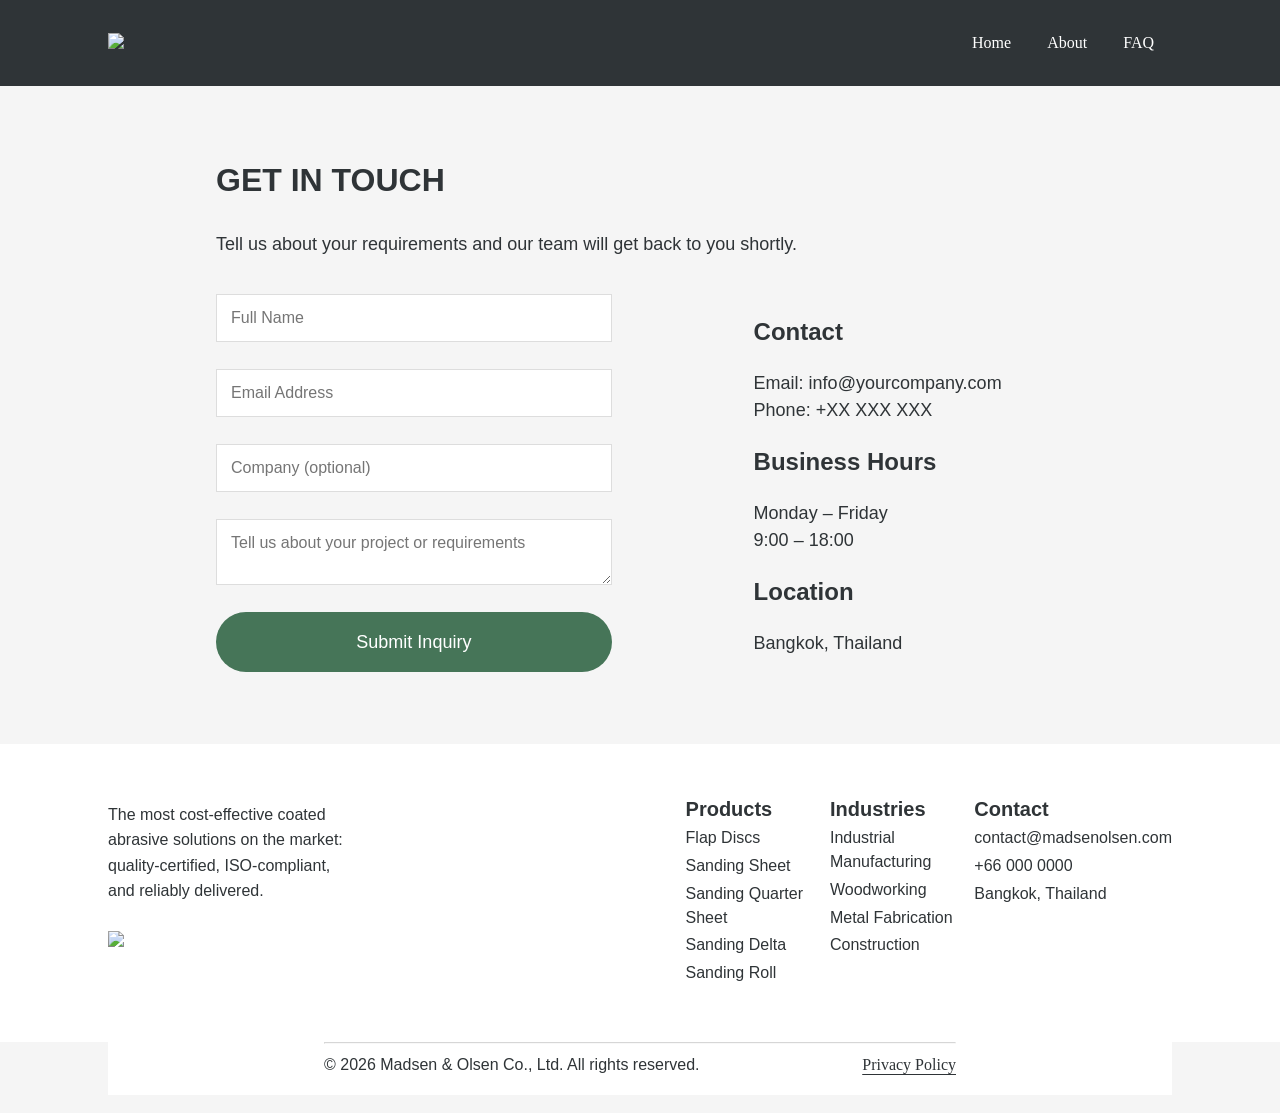
==== contact.html @ 39fec753 "Add files via upload" ====
<!DOCTYPE html>
<html lang="eng">
  <head>
    <meta charset="UTF-8" />
    <meta
      name="description"
      content="Precision Abrasives for Industrial Performance"
    />
    <meta
      name="keywords"
      content="Abrasives, Sanding, Sand Paper, Sanding Discs"
    />
    <meta name="author" content="Madsen and Olsen" />
    <meta name="viewport" content="width=device-width, initial-scale=1.0" />
    <link rel="preconnect" href="https://fonts.googleapis.com" />
    <link rel="preconnect" href="https://fonts.gstatic.com" crossorigin />
    <link rel="preconnect" href="https://fonts.googleapis.com">
    <link rel="preconnect" href="https://fonts.gstatic.com" crossorigin>
    <link href="https://fonts.googleapis.com/css2?family=Manrope:wght@400;700;800&display=swap" rel="stylesheet">
    <link rel="preconnect" href="https://fonts.googleapis.com">
<link rel="preconnect" href="https://fonts.gstatic.com" crossorigin>

<link rel="preconnect" href="https://fonts.googleapis.com">
<link rel="preconnect" href="https://fonts.gstatic.com" crossorigin>
<link href="https://fonts.googleapis.com/css2?family=DM+Sans:ital,opsz,wght@0,9..40,100..1000;1,9..40,100..1000&display=swap" rel="stylesheet">

    <link rel="stylesheet" href="./style.css" />
    <title>Contact</title>
  </head>
  <body>
    <div class="bodycontact">
    <!-- Header -->
    <header id="headcontact">
      <div class="content">
        <a href="index.html" id="logomo" class="desktop logo"><img class="logotype" src="./logomo.png" /></a>

        <nav class="desktop">
          <img id="hamburger-icon" src="./menu.png" />
          <ul class="hamburger">
            <li id="closeburger"><img id="closedown" src="./close.png" /></li>
             <li><a href="./index.html">Home</a></li>
            <li><a href="index.html#aboutus">About</a></li>
            <li><a href="index.html#faqs" id="done">FAQ</a></li>
           
          </ul>
        </nav>
      </div>
    </header>

    <!-- Main Content -->

  <section class="contact">

  <div class="contact-intro">
    <h2>Get in Touch</h2>
    <p>Tell us about your requirements and our team will get back to you shortly.</p>
  </div>

  <div class="contact-grid">

    <!-- FORM -->
    <form class="contact-form">
      <input type="text" placeholder="Full Name" required>
      <input type="email" placeholder="Email Address" required>
      <input type="text" placeholder="Company (optional)">
      <textarea placeholder="Tell us about your project or requirements"></textarea>
      <button type="submit">Submit Inquiry</button>
    </form>

    <!-- INFO -->
    <div class="contact-info">
      <h3>Contact</h3>
      <p>Email: info@yourcompany.com</p>
      <p>Phone: +XX XXX XXX</p>

      <h3>Business Hours</h3>
      <p>Monday – Friday</p>
      <p>9:00 – 18:00</p>

      <h3>Location</h3>
      <p>Bangkok, Thailand</p>
    </div>

  </div>

</section>
    <!--Footer-->
  
    <div class="footer" id="white">
     
      <div class="footer-logo">
        
         <p>The most cost-effective coated abrasive
solutions on the market: quality-certified,
ISO-compliant, and reliably delivered.</p>
      <img src="./MADSENOLSEN2.png"/>
     
      </div>
         <div class="footer-info2">
    <h3>Products</h3>
    <p>Flap Discs</p>
    <p>Sanding Sheet</p>
     <p>Sanding Quarter Sheet</p>
    <p>Sanding Delta</p>
    <p>Sanding Roll</p>
  </div>
      <div class="footer-info1">
<h3>Industries </h3>
    <p>Industrial Manufacturing</p>
    <p>Woodworking</p>
    <p>Metal Fabrication</p>
    <p>Construction</p>

  </div>
      <div class="footer-info">
    <h3>Contact</h3>
    <p>contact@madsenolsen.com</p>
    <p>+66 000 0000</p>
    <p>Bangkok, Thailand</p>
 
    </div>
    </div>
   
   
     
      <div class="collapse" id="white">
  <details class="footer-section">
  <summary>Products</summary>
  <ul>
    <li><a href="#">Sanding Discs</a></li>
    <li><a href="#">Abrasive Sheets</a></li>
    <li><a href="#">Polishing Pads</a></li>
  </ul>
</details>

<details class="footer-section">
  <summary>Industries</summary>
  <ul>
    <li><a href="#">Automotive</a></li>
    <li><a href="#">Woodworking</a></li>
    <li><a href="#">Metal</a></li>
  </ul>
</details>

<details class="footer-section">
  <summary>Contact</summary>
  <ul>
    <li>Email</li>
    <li>Phone</li>
    <li>Address</li>
  </ul>
</details>

 <div class="footer-logo">
      <img src="./MADSENOLSEN2.png"/>
      
      </div>
</div>
   </div>
   <div class="copyright" id="white">
    <hr>
    <div class="copygrid">
    <p>© 2026 Madsen & Olsen Co., Ltd. All rights reserved.</p>
    <a href="./privacy-policy.html">Privacy Policy</a>
    </div>
   </div>
    </div>
</div>
  </body>
</html>
---- style.css ----
body {
  margin: 0 auto;
  max-width: 1920px;
  background-color: #f5f5f5;
  color: #2f3437;
}
html {
  scroll-behavior: smooth;
  margin: 0 auto;
  font-family: "Roboto", sans-serif;
  font-size: 18px;
}

.content {
  position: relative;
  margin: 0 12rem;
}

a {
  font-family: "Roboto";
  text-decoration: none;
}

.logotype {
  float: top;

  width: 100px;
}

#hamburger-icon {
  display: none;
}

#closedown {
  width: 30px;
  height: 30px;
}

.hamburger li:first-child {
  display: none;
  position: absolute;
}

.button {
  display: inline-block;
  font-family: "Roboto", sans-serif;
  font-size: 1rem;
  border-radius: 50px;
  background-color: #467558;
  /*  first green 597363*/
  color: white;
  padding-left: 55px;
  padding-right: 55px;
  line-height: 60px;
  text-align: center;
  transition-property: background-color;
  transition-duration: 500ms;
  margin-top: 2rem;
}

.button:hover {
  color: #2f3437;
  background-color: white;
}
.intro #jsbut:hover {
  border: solid 1px black;
}
.cta #jsbut:hover {
  border: solid 1px black;
}
#jsbut {
  border: 1px solid transparent;
}
h1 {
  font-size: 72px;
  width: 40%;
  color: white;
  font-family: "Jost", sans-serif;
}
h2 {
  font-size: 32px;
  margin-top: 0;
  margin-bottom: 32px;
  text-transform: uppercase;
  font-family: "Jost", sans-serif;
}
p {
  font-family: "Roboto", sans-serif;
  line-height: 1.5;
  margin: 0;
}
h3 {
  font-size: 24px;
  font-family: "Jost", sans-serif;
}
h4 {
  font-size: 20px;
  font-weight: 400;
  font-family: "Jost", sans-serif;
}
/* Header */

header {
  position: fixed;
  padding-top: 0.5rem;
  padding-bottom: 2rem;
  top: 0rem;
  z-index: 1;
  width: 100%;

  background: linear-gradient(to bottom, rgba(0, 0, 0, 0.9) 0%, rgba(0, 0, 0, 0.2) 60%, rgba(0, 0, 0, 0) 100%);
}
/*(0, 0%, 91%, 1);
(231, 44%, 74%, 40%)
*/
header .content {
  display: flex;
  align-items: center;
}

header .logo {
  flex: 1;
}

header nav ul {
  display: flex;
  list-style-type: none;
}

nav a {
  vertical-align: center;
  font-size: 16px;
  padding: 1rem;
  line-height: 1.8rem;
  color: white;
}
nav a:hover {
  -webkit-text-stroke-width: 0.2px;
  -webkit-text-stroke-color: #ffffff;
}

.logotype img {
  color: white;
}

#hamburger-icon {
  display: none;
}

#closedown {
  width: 30px;
  height: 30px;
}

.hamburger li:first-child {
  display: none;
  position: absolute;
}
/* Landing Section */

.main {
  display: flex;
  align-items: center;
  width: 100%;
  height: 37rem;
  background-image: linear-gradient(rgba(0, 0, 0, 0.5), rgba(0, 0, 0, 0.1)), url("./abrasives_factory.png");
  background-position: center center;

  background-size: cover;
  background-repeat: no-repeat;
}

.banner p {
  font-size: 1.4rem;
  width: 40%;
  color: white;
}

.banner {
  top: 5rem;
  margin: 0 12rem;
  bottom: 0;
  position: relative;
  width: 100%;
  text-align: left;
}
.banner h1 {
  margin-bottom: 0;
}

.grouping {
  display: flex;
  justify-content: space-between;
  align-items: center;
  gap: 20px;
  width: 100%;
}

/* Trust Section */
.trust {
  padding-bottom: 4rem;
  background-color: #f5f5f5;
  margin-top: 6rem;
}
.trusticons {
  text-align: center;
  margin: 0 auto;
  width: 60%;
  display: grid;
  grid-template-columns: 1fr 1fr 1fr;
  column-gap: 0.7rem;
}
.trust h2 {
  text-align: center;
}
.trustbox {
  padding: 1rem;

  background-color: white;
}
.trustbox img {
  height: 50px;
  margin-top: 1rem;
}
/* Decades Section */
.decades {
  display: flex;
  flex-direction: column;
  align-items: center;
  justify-content: center;
  height: 17rem;
  background-image: linear-gradient(rgba(0, 0, 0, 0.5), rgba(0, 0, 0, 0.1)), url("./BW.png");
  background-size: cover;
}
.decades #jsbut {
  margin-top: 0;
}
.decades h2 {
  text-align: center;
  color: white;
  position: relative;
  width: 100%;
}

/*About*/
.about {
  margin: 6rem auto 0;
  padding: 0 12rem 2rem;
}
.aboutbox {
  margin: 0 auto;
  display: grid;
  grid-template-columns: 1fr 1fr;
  column-gap: 1rem;
}

.about h2 {
  text-align: center;
}
.about p {
  margin: 0;
}
.aboutphoto {
  padding: 0 12rem;
  margin: 0 auto;
  display: grid;
  grid-template-columns: 1fr 1fr 1fr;
  column-gap: 0.7rem;
}
.aboutphoto img {
  height: 15rem;
  width: 100%;
  overflow: hidden;
  object-fit: cover;
  margin-bottom: 4rem;
}

/*Products*/
.products {
  padding-top: 6rem;
  padding-bottom: 4rem;
  background-color: white;
}
.products h2 {
  margin-top: 0;
}
.productgrid {
  display: grid;
  grid-template-columns: 1fr 1fr 1fr;
  grid-auto-rows: auto;
  row-gap: 0.7rem;
  column-gap: 0.7rem;
}

.productbox {
  width: 100%;
  position: relative;
}

.productbox img {
  width: 100%;
  height: 20rem;

  object-fit: cover;
}

.productbox h4 {
  position: absolute;

  margin: 0;
  top: 1rem;
  left: 1rem;
}
.intro p {
  padding: 0 1rem 0 0;
}
.intro #jsbut {
  margin-bottom: 1.5rem;
}
.VR {
  background-color: #2f3437;
  position: relative;
}

.VR h2 {
  position: absolute;
  left: 50%;
  transform: translateX(-50%);
  z-index: 1;
  color: white;
  margin-top: 0;
  text-align: center;
  padding-top: 6rem;
}
.textgrid {
  position: absolute;
  left: 50%;
  transform: translateX(-50%);
  box-sizing: border-box;
  width: 100%;
  padding: 12rem 12rem 0;
  z-index: 2;
  display: grid;
  grid-template-columns: 1fr 1fr 1fr;
  column-gap: 3rem;
  row-gap: 2rem;

  pointer-events: none;
}

.textbox {
  color: white;
  width: 100%;
}
.textbox p {
  opacity: 70%;
}

/*FAQ*/
.icon-main {
  width: 20px;
  height: 20px;
  padding: 5px;
  position: absolute;
  right: 0px;
  cursor: pointer;
}

.questions ul {
  padding: 0;
}

.questions {
  background-color: white;
  padding-top: 6rem;
  padding-bottom: 4rem;
}

.questions li {
  list-style: none;
  margin-bottom: 0;
  padding: 10px;
  border-bottom: 1px solid #6d6b6b66;
}
.questbox {
  display: grid;
  grid-template-columns: 7fr 1fr;
  align-items: center;
  padding: 5px 0;
}

.qgrid {
  margin-top: 1rem;
  padding-left: 0;
}
.answers {
  margin: 2rem auto;
  display: none;
}

.faq.active .answers {
  display: block;
}
.non-active {
  display: none;
}
.faq.active .icon-main {
  transform: rotate(45deg);
}
.cta {
  background-color: white;
  display: flex;
  flex-direction: column;

  justify-content: center;
  text-align: center;
  margin: 0 auto;

  padding: 0rem 12rem 4rem 12rem;
}
.cta h3 {
  margin-top: 0;
}
.footer {
  display: grid;
  grid-template-columns: repeat(7, 1fr);
  column-gap: 0.5rem;
  align-items: start;
  padding: 2rem 12rem;
  height: 100%;
  background-color: #f5f5f5;
}

.footer p {
  font-size: 16px;

  margin: 0.2rem 0;
}
.footer img {
  margin-bottom: 1rem;
  width: 100%;
  grid-column: 1;
}
.footer-logo {
  grid-column: span 2;
  padding-right: 2rem;
}
.footer-logo p {
  margin-bottom: 1.5rem;
  line-height: 1.6;
}
.footer-info {
  grid-column: 7;
}
.footer-info1 {
  grid-column: 6;
}
.footer-info2 {
  grid-column: 5;
}
.footer h3 {
  margin: 0 auto 0.3rem;
  font-size: 20px;
}
.collapse {
  display: none;
}
.copyright {
  margin-top: 0;
  margin-bottom: 0;
  padding: 0 12rem 1rem;
  font-size: 16px;
}
.copygrid {
  display: flex;
  justify-content: space-between; /* pushes items apart */
  align-items: center; /* vertical alignment */
  width: 100%;
  padding-top: 0.5rem;
}
.copygrid a {
  color: #2f3437;
  text-decoration: underline;
  text-underline-offset: 4px;
}

#white {
  background-color: white;
}
hr {
  opacity: 40%;
  margin: 0;
}
#container3D {
  width: 100%;
  height: clamp(400px, 85vh, 1000px);
}

/*Contact*/
.contact {
  padding: 9rem 12rem 4rem;
}

.contact-intro {
  max-width: 600px;
  margin-bottom: 2rem;
}
#headcontact {
  padding-top: 0.5rem;
  padding-bottom: 0.5rem;

  background: none;
  background-color: #2f3437;
}
.contact-grid {
  display: grid;
  grid-template-columns: 1.5fr 1fr;
  gap: 4rem;
}
.contact-form {
  display: flex;
  flex-direction: column;
  gap: 1.5rem;
  width: 85%;
}

.contact-form input,
.contact-form textarea {
  padding: 14px;
  border: 1px solid #ddd;
  font-family: inherit;
  font-size: 16px;
}

.contact-form button {
  height: 60px;
  background-color: #467558;
  color: white;
  border: none;
  font-family: "Roboto", sans-serif;
  font-size: 1rem;
  border-radius: 50px;
  padding-left: 55px;
  padding-right: 55px;
  transition-property: background-color;
  transition-duration: 500ms;
}

.button:hover {
  color: #2f3437;
  background-color: white;
}
.policy {
  padding: 8rem 12rem 4rem;
}
.policy p {
  margin-bottom: 0.5rem;
}
/*resoinsive*/
@media only screen and (max-width: 1440px) {
  .banner p {
    width: 50%;
  }
  .content {
    margin: 0 6rem;
  }
  .banner {
    margin: 0 6rem;
  }
  .about {
    padding: 0 6rem 2rem;
  }
  .aboutphoto {
    padding: 0 6rem;
  }
  .productbox img {
    height: 100%;
  }
  .intro #jsbut {
    margin-top: 1.5rem;
  }
  .trust {
    margin: 5rem 6rem 0;
  }
  .trusticons {
    width: 100%;
  }

  .textgrid {
    padding: 8rem 6rem 0;
    row-gap: 0rem;
  }
  .white {
    grid-column: 1;
  }
  #container3D {
    height: 100vh;
  }
  .footer {
    padding: 3rem 6rem;
  }
  .copyright {
    margin: 0 6rem 1rem;
  }
}

@media only screen and (max-width: 1024px) {
  .banner p {
    width: 60%;
  }
  .content {
    margin: 0 4rem;
  }
  .banner {
    margin: 0 4rem;
  }
  .about {
    padding: 0 4rem 2rem;
  }

  .decades {
    padding-left: 4rem;
    padding-right: 4rem;
  }
  .aboutphoto {
    padding: 0 4rem;
  }
  .trust {
    margin: 5rem 4rem 0;
  }
  .trusticons {
    width: 100%;
  }

  .textgrid {
    padding: 5rem 4rem 0;
  }

  .footer {
    padding: 3rem 4rem;
  }
  .copyright {
    margin: 0 4rem 1rem;
  }

  #hidden {
    display: none;
  }
  .textgrid {
    padding-top: 9rem;
  }
  .VR {
    display: none;
  }
}

@media only screen and (max-width: 768px) {
  .main {
    height: 45rem;
  }
  .logotype {
    float: top;
    width: 80px;
  }
  .cta {
    padding-right: 2rem;
    padding-left: 2rem;
  }
  .banner p {
    width: 100%;
    font-size: 17px;
  }
  .content {
    margin: 0 2rem;
  }
  .banner {
    top: 2rem;
    margin: 0;
    padding: 0 2rem;
    display: flex;
    flex-direction: column;
    align-items: center;
    text-align: center;
  }
  h1 {
    text-align: center;
    width: 100%;
    font-size: 38px;
    margin-left: 2rem;
    margin-right: 2rem;
  }
  h2 {
    font-size: 26px;
    margin-bottom: 26px;
    text-align: center;
  }
  h3 {
    font-size: 22px;
  }
  h4 {
    font-size: 18px;
  }
  p {
    font-size: 16px;
  }
  strong {
    font-size: 16px;
  }
  .grouping {
    width: 100%;
    flex-direction: column;
    align-items: stretch;
    text-align: center;
    gap: 10px;
  }

  .grouping #jsbut {
    margin-top: 0;

    box-sizing: border-box;
  }
  .greenbutton {
    margin-left: 0;
  }

  .trusticons {
    width: 100%;
    grid-template-columns: 1fr;
    row-gap: 0.7rem;
  }
  .about {
    padding: 0 2rem 1.5rem;
    margin-top: 4rem;
  }
  .aboutbox {
    grid-template-columns: 1fr;
    row-gap: 1rem;
  }
  .about p {
    margin-top: 0;
  }
  .decades {
    height: 19rem;
    padding-left: 2rem;
    padding-right: 2rem;
  }
  .decades #jsbut {
    margin-top: 1.5rem;
    box-sizing: border-box;
  }
  .decades h2 {
    margin-bottom: 0;
    text-align: center;
  }
  .aboutphoto {
    padding: 0 2rem 3rem;
    grid-template-columns: 1fr;
    row-gap: 0.7rem;
  }
  .aboutphoto img {
    margin-bottom: 0;
  }

  .intro {
    align-items: center;
    justify-content: center;
    text-align: center;
  }
  .intro p {
    padding: 0;
    text-align: left;
  }
  .intro #jsbut {
    width: auto-width;
    box-sizing: border-box;
  }
  .trust {
    margin: 4rem 2rem 0;
    padding-bottom: 3rem;
  }
  .trusticons {
    width: 100%;
  }
  .trustbox img {
    height: 50px;
  }
  .productgrid {
    grid-template-columns: 1fr;
  }
  .products {
    padding-bottom: 0;
    padding-top: 3rem;
  }
  .textgrid {
    padding: 5rem 2rem 0;
    row-gap: 0rem;
    grid-template-columns: 1fr;
  }
  .cta #jsbut {
    width: 100%;
    box-sizing: border-box;
  }
  .footer {
    display: none;
  }
  .collapse {
    margin: 0 auto;
    padding: 3rem 2rem;
    display: block;
    grid-template-columns: 1fr 1fr 1fr;
  }
  .footer-section {
    border-bottom: 1px solid #ddd;
    padding: 16px 0;
  }
  .footer-section a {
    color: #2f3437;
    font-size: 16px;
  }
  .footer-section summary {
    font-size: 16px;
    font-weight: 600;
    cursor: pointer;
    list-style: none;
  }

  .footer-section ul {
    margin-top: 12px;
    padding-left: 0;
  }

  .footer-section li {
    margin-bottom: 8px;
  }

  .footer-logo img {
    margin-top: 2rem;
    width: 100%;
    max-width: 100%;
    height: auto;
    display: block;
  }
  .footer-logo h3 {
    margin-top: 0.4rem;
  }
  .copyright {
    margin: 0 2rem 1rem;
    padding: 0;
  }
  .copygrid {
    flex-direction: column; /* stack items */
    align-items: center; /* center horizontally */
    text-align: center; /* center text */
    gap: 0.5rem;
  }
  /*hamburger*/
  header {
    position: fixed;
    padding: 2rem 0;
    top: 0rem;

    width: 100%;
    background-color: rgba(47, 52, 55, 0.7);
    box-shadow: 0 4px 30px rgba(0, 0, 0, 0.1);
    backdrop-filter: blur(5px);
    -webkit-backdrop-filter: blur(5px);
  }
  #hamburger-icon {
    position: fixed;
    display: block;
    width: 35px;
    top: 1rem;
    right: 2rem;
    text-align: left;
  }

  #closedown {
    position: fixed;
    top: 1rem;
    right: 2rem;
  }

  nav a {
    padding: 1rem;
    line-height: 3.3rem;

    text-decoration: none;
  }
  #logomo {
    position: fixed;
    top: 1rem;
    vertical-align: top;
  }
  .hamburger {
    display: none;
    margin-top: 3rem;
    padding-left: 0;

    height: 100vh;
  }

  .hamburger li {
    padding-left: 0;
  }

  .hamburger a {
    padding-left: 0;
  }

  #closeburger {
    display: block;
    position: absolute;
    right: 0;
  }
  #jsbut {
    margin-top: 1.5rem;
  }
  .footer-logo {
    padding: 0;
  }
}

@media only screen and (max-width: 385px) {
  h1 {
    font-size: 30px;
    margin: 0;
    width: 100%;
  }
  .main {
    height: 35rem;
  }
  #jsbut {
    width: 100%;
  }
}
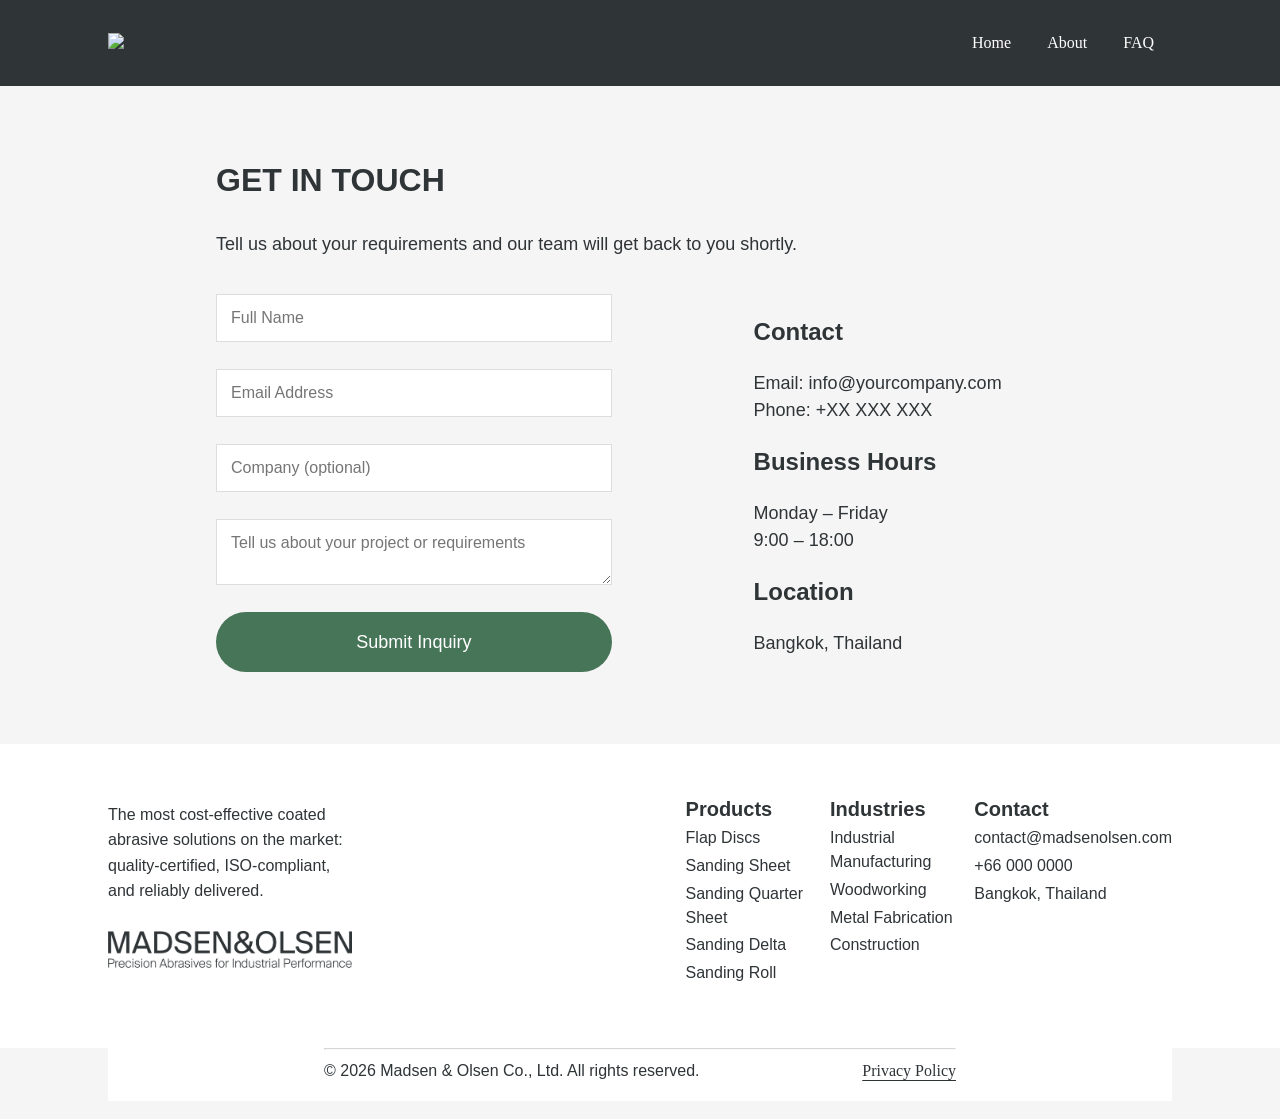
==== commit 8be4cc27: "Update contact.html" ====
--- a/contact.html
+++ b/contact.html
@@ -93,7 +93,7 @@
          <p>The most cost-effective coated abrasive
 solutions on the market: quality-certified,
 ISO-compliant, and reliably delivered.</p>
-      <img src="./MADSENOLSEN2.png"/>
+      <img src="./assets/MADSENOLSEN2.png"/>
      
       </div>
          <div class="footer-info2">
@@ -152,7 +152,7 @@
 </details>
 
  <div class="footer-logo">
-      <img src="./MADSENOLSEN2.png"/>
+      <img src="./assets/MADSENOLSEN2.png"/>
       
       </div>
 </div>
--- a/style.css
+++ b/style.css
@@ -163,7 +163,7 @@
   align-items: center;
   width: 100%;
   height: 37rem;
-  background-image: linear-gradient(rgba(0, 0, 0, 0.5), rgba(0, 0, 0, 0.1)), url("./abrasives_factory.png");
+  background-image: linear-gradient(rgba(0, 0, 0, 0.5), rgba(0, 0, 0, 0.1)), url("./assets/abrasives_factory.png");
   background-position: center center;
 
   background-size: cover;
@@ -229,7 +229,7 @@
   align-items: center;
   justify-content: center;
   height: 17rem;
-  background-image: linear-gradient(rgba(0, 0, 0, 0.5), rgba(0, 0, 0, 0.1)), url("./BW.png");
+  background-image: linear-gradient(rgba(0, 0, 0, 0.5), rgba(0, 0, 0, 0.1)), url("./assets/BW.png");
   background-size: cover;
 }
 .decades #jsbut {
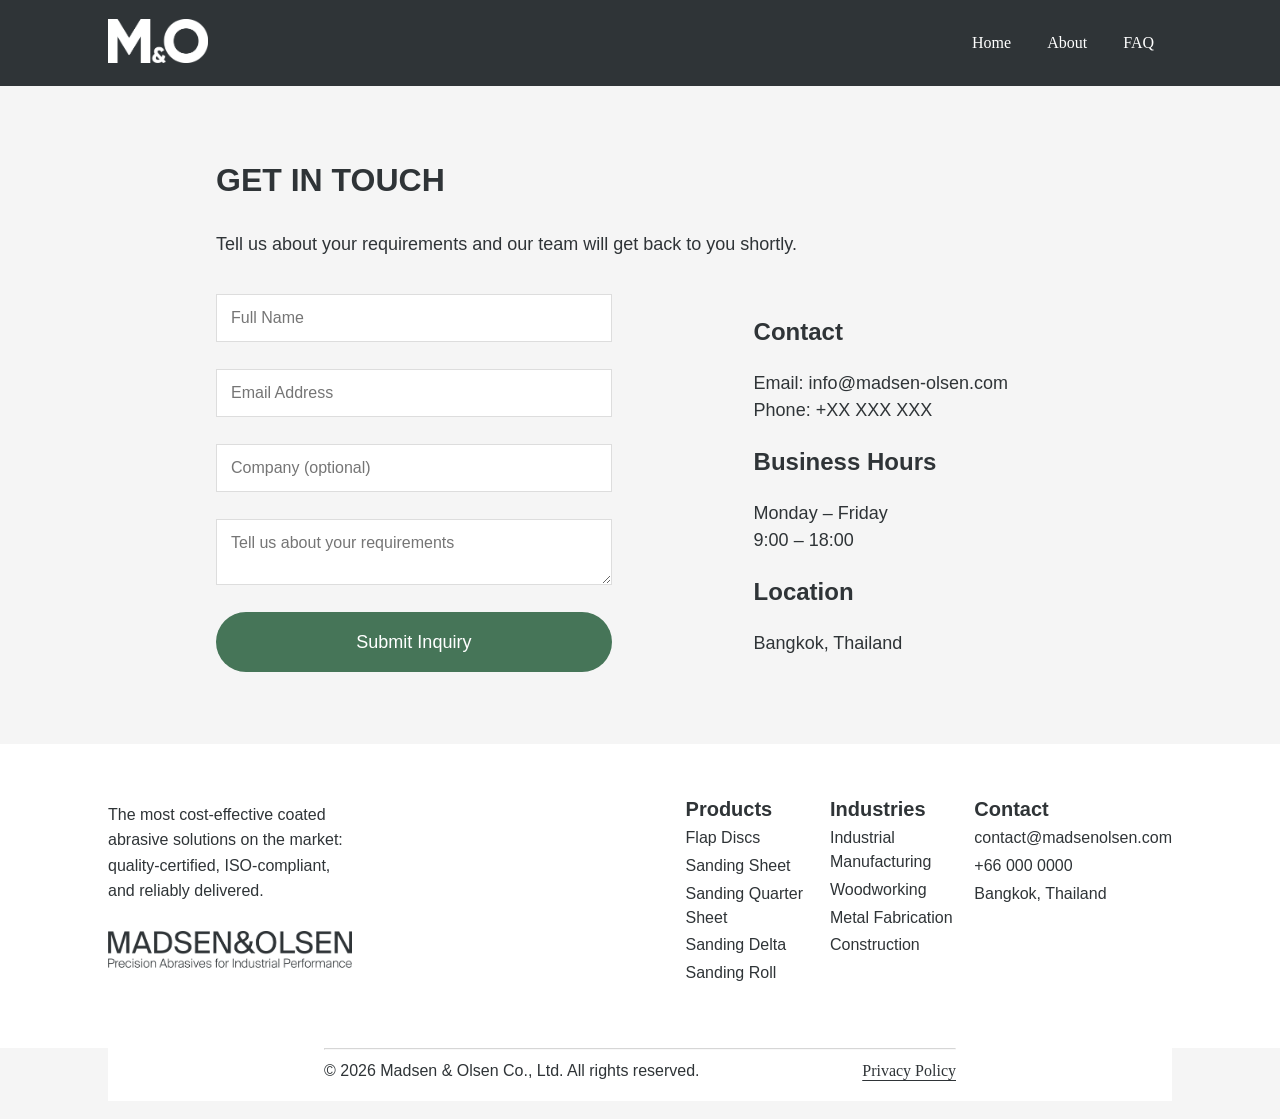
==== commit 7c5865b7: "Update contact.html" ====
--- a/contact.html
+++ b/contact.html
@@ -32,7 +32,7 @@
     <!-- Header -->
     <header id="headcontact">
       <div class="content">
-        <a href="index.html" id="logomo" class="desktop logo"><img class="logotype" src="./logomo.png" /></a>
+        <a href="index.html" id="logomo" class="desktop logo"><img class="logotype" src="./assets/logomo.png" /></a>
 
         <nav class="desktop">
           <img id="hamburger-icon" src="./menu.png" />
@@ -63,14 +63,14 @@
       <input type="text" placeholder="Full Name" required>
       <input type="email" placeholder="Email Address" required>
       <input type="text" placeholder="Company (optional)">
-      <textarea placeholder="Tell us about your project or requirements"></textarea>
+      <textarea placeholder="Tell us about your requirements"></textarea>
       <button type="submit">Submit Inquiry</button>
     </form>
 
     <!-- INFO -->
     <div class="contact-info">
       <h3>Contact</h3>
-      <p>Email: info@yourcompany.com</p>
+      <p>Email: info@madsen-olsen.com</p>
       <p>Phone: +XX XXX XXX</p>
 
       <h3>Business Hours</h3>
